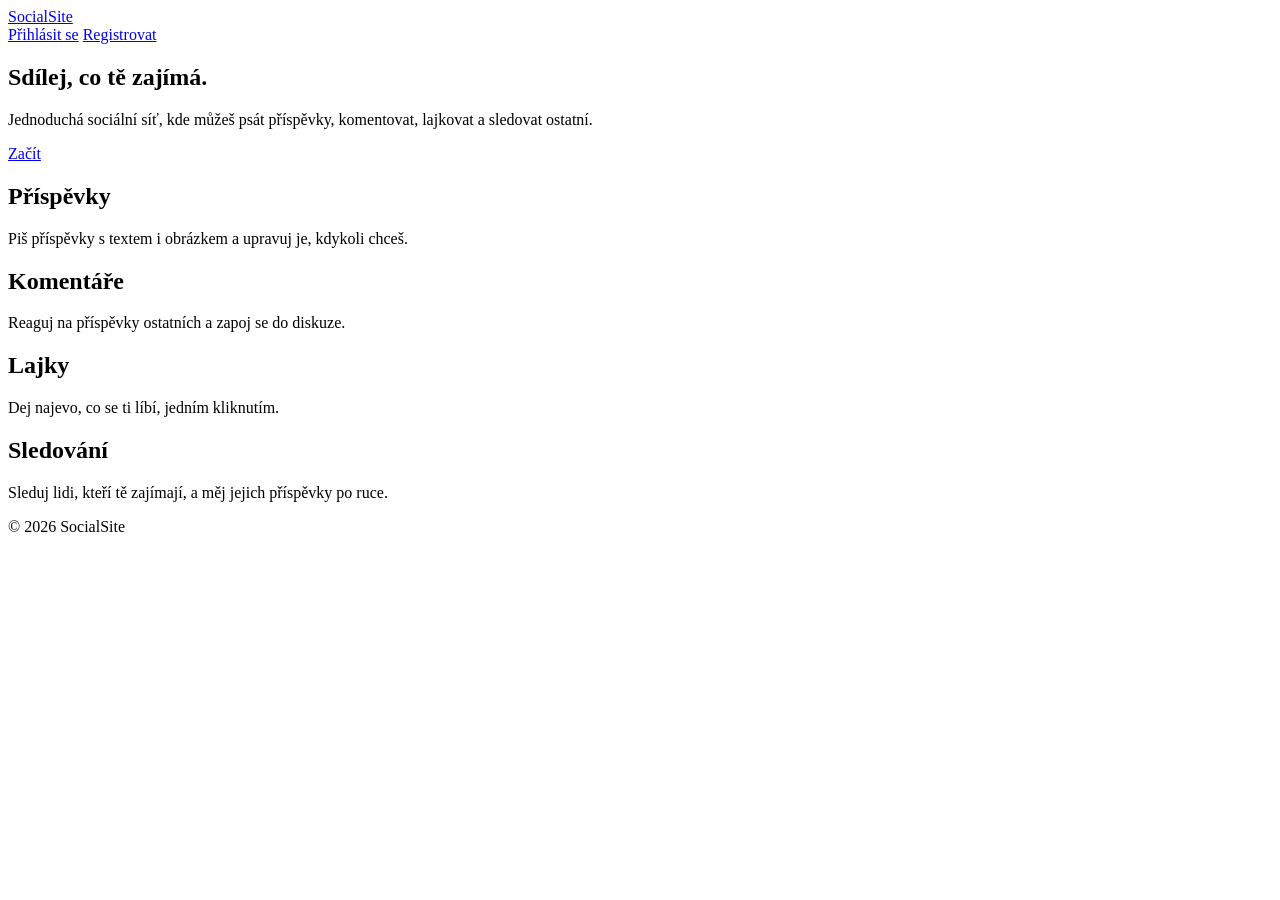
==== SocialSite.Web/wwwroot/index.html @ 27c718b6 "Initial commit" ====
<!DOCTYPE html>
<html lang="cs">
<head>
    <meta charset="utf-8">
    <meta name="viewport" content="width=device-width, initial-scale=1">
    <title>SocialSite</title>
    <link rel="stylesheet" href="/css/site.css">
</head>
<body>
    <header class="topbar">
        <div class="container topbar-inner">
            <a href="/" class="logo">SocialSite</a>
            <nav class="nav">
                <a href="#" class="btn btn-ghost">Přihlásit se</a>
                <a href="#" class="btn btn-primary">Registrovat</a>
            </nav>
        </div>
    </header>

    <main>
        <section class="hero">
            <div class="container">
                <h1>Sdílej, co tě zajímá.</h1>
                <p class="lead">
                    Jednoduchá sociální síť, kde můžeš psát příspěvky, komentovat,
                    lajkovat a sledovat ostatní.
                </p>
                <a href="#" class="btn btn-primary btn-lg">Začít</a>
            </div>
        </section>

        <section class="container features">
            <article class="card">
                <h2>Příspěvky</h2>
                <p>Piš příspěvky s textem i obrázkem a upravuj je, kdykoli chceš.</p>
            </article>
            <article class="card">
                <h2>Komentáře</h2>
                <p>Reaguj na příspěvky ostatních a zapoj se do diskuze.</p>
            </article>
            <article class="card">
                <h2>Lajky</h2>
                <p>Dej najevo, co se ti líbí, jedním kliknutím.</p>
            </article>
            <article class="card">
                <h2>Sledování</h2>
                <p>Sleduj lidi, kteří tě zajímají, a měj jejich příspěvky po ruce.</p>
            </article>
        </section>
    </main>

    <footer class="footer">
        <div class="container">© 2026 SocialSite</div>
    </footer>
</body>
</html>
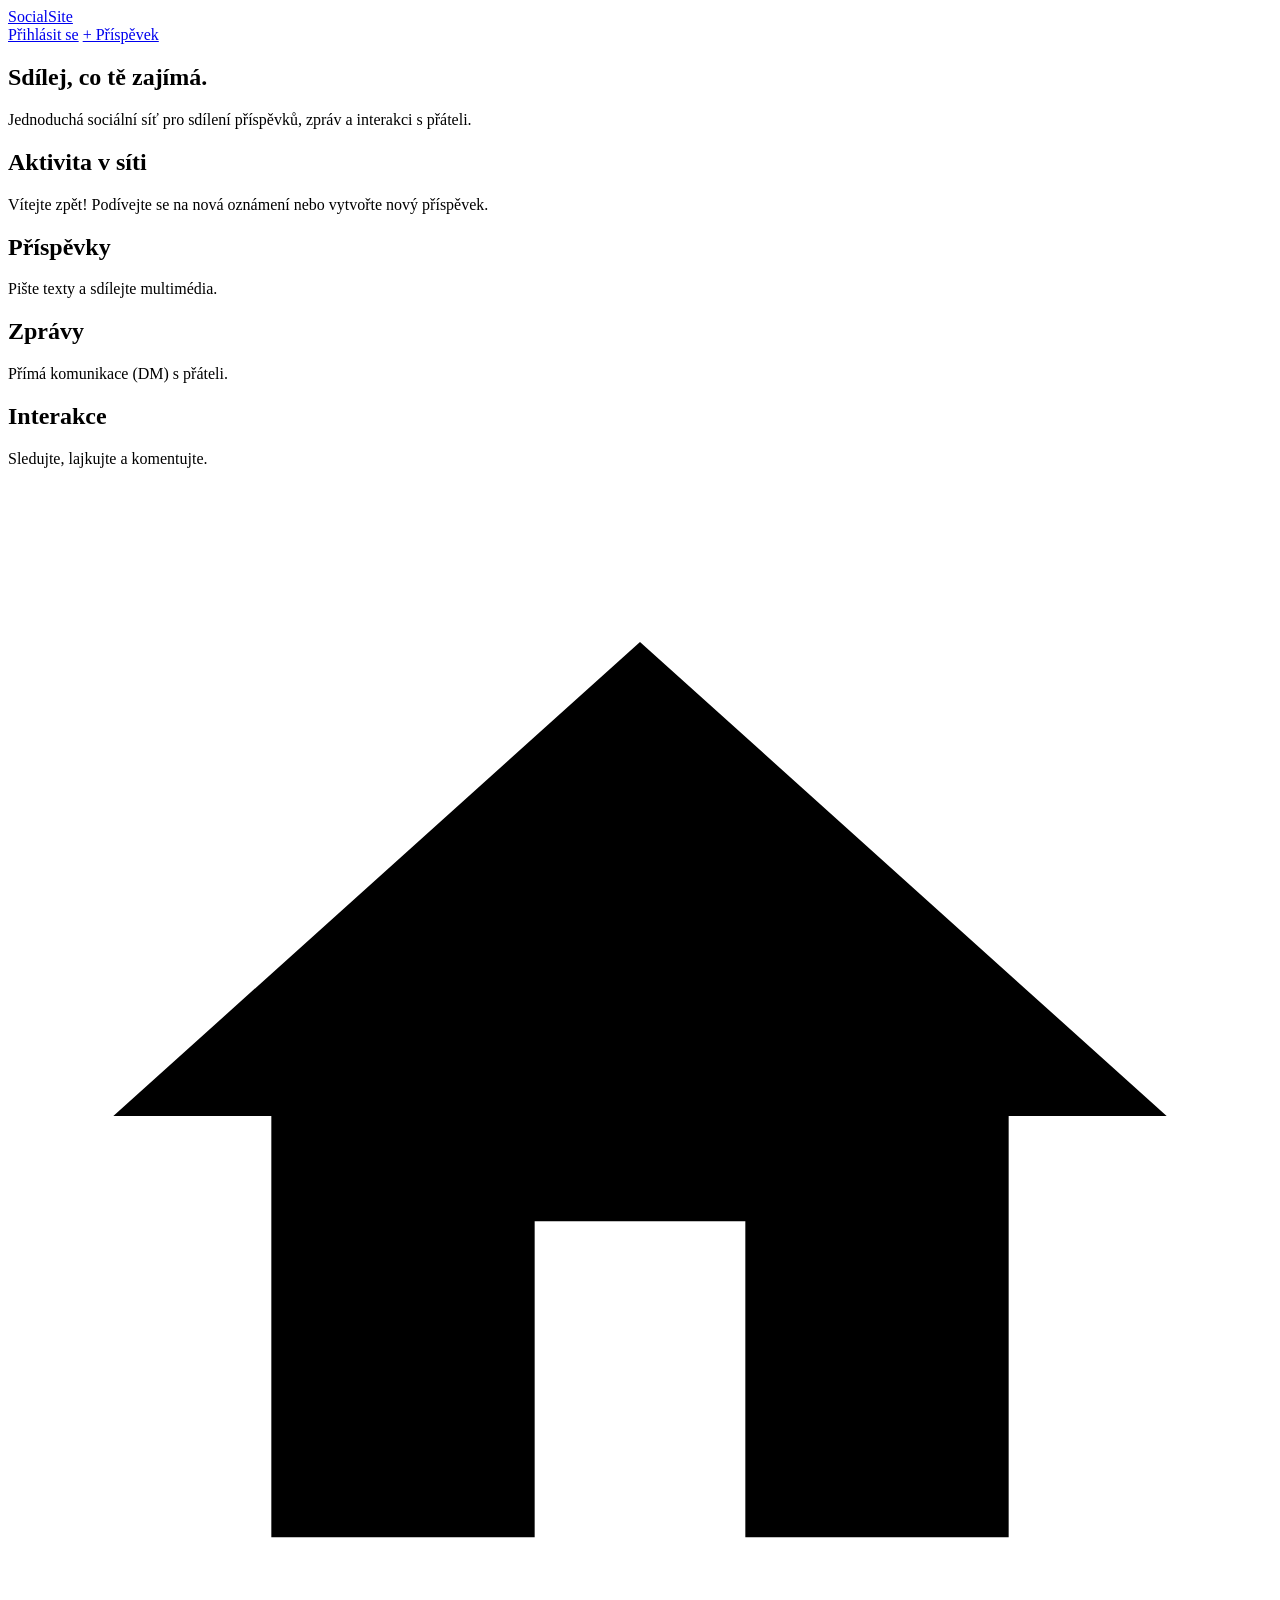
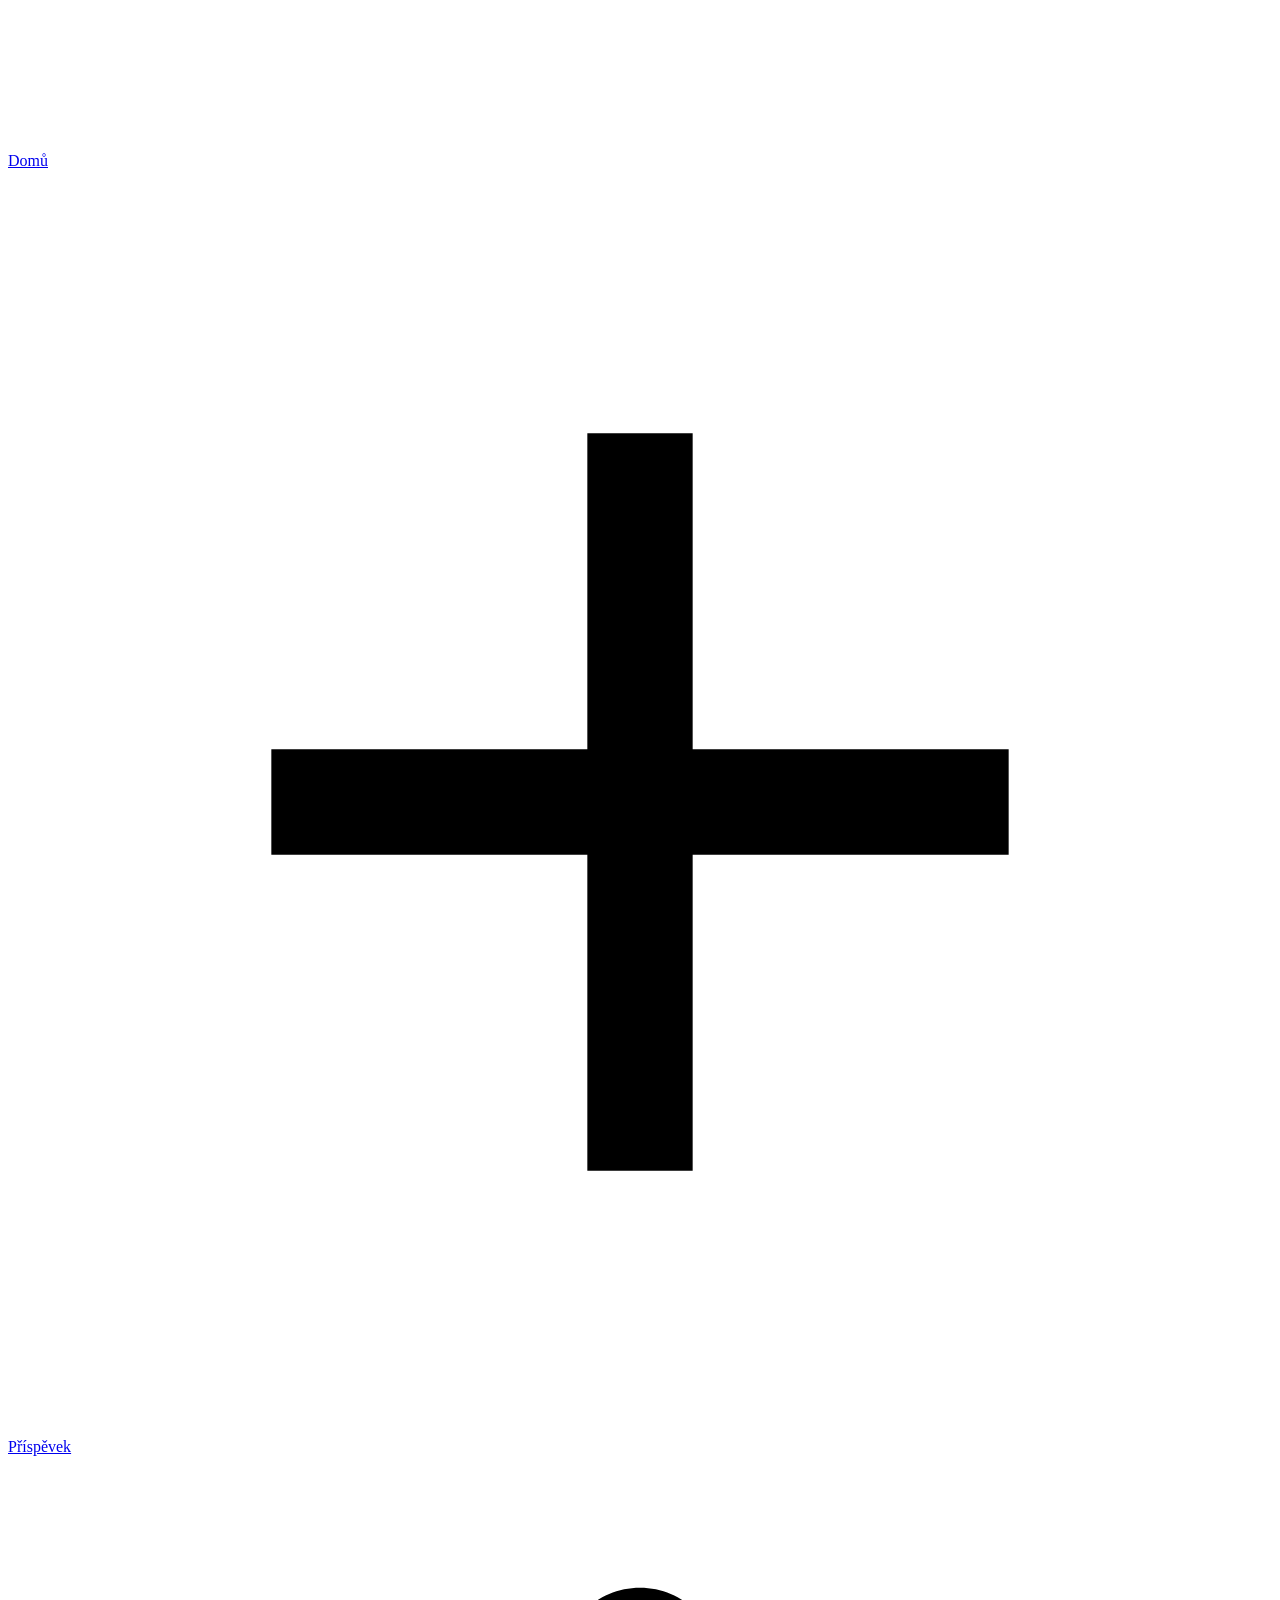
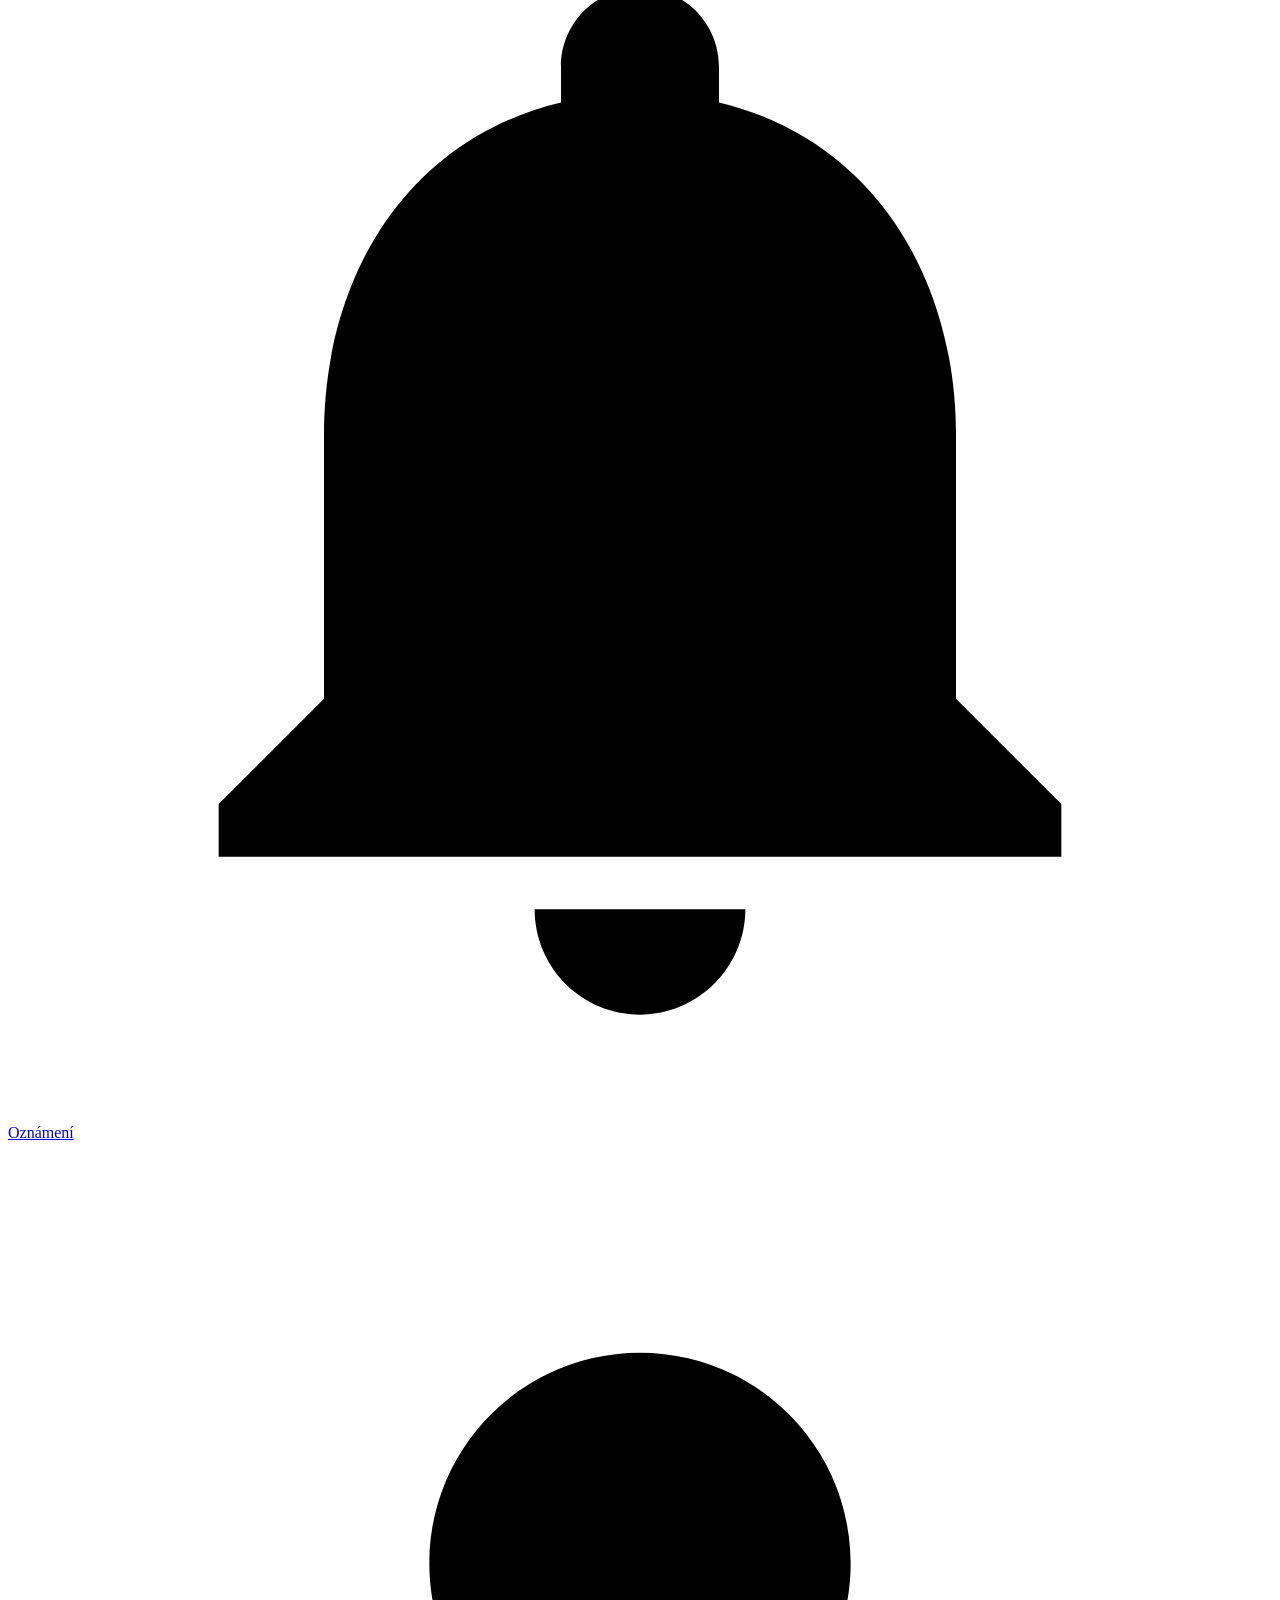
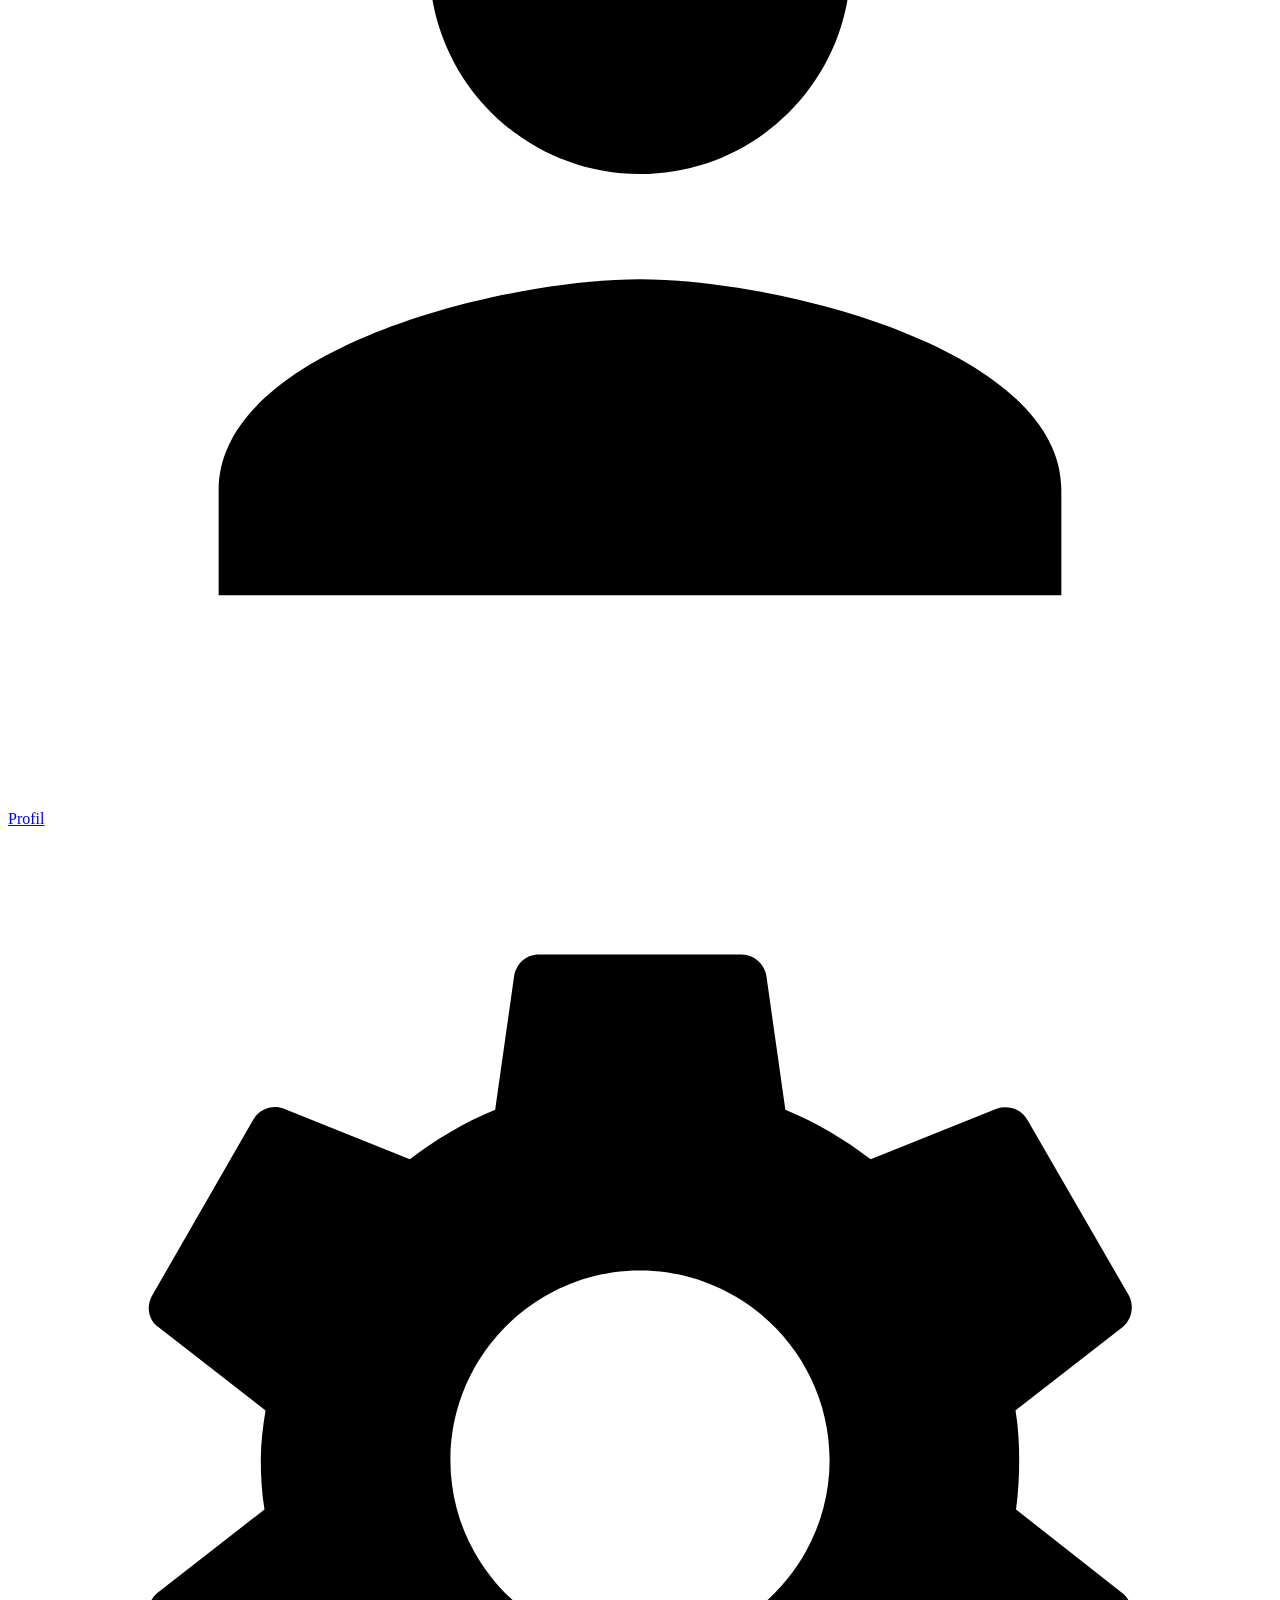
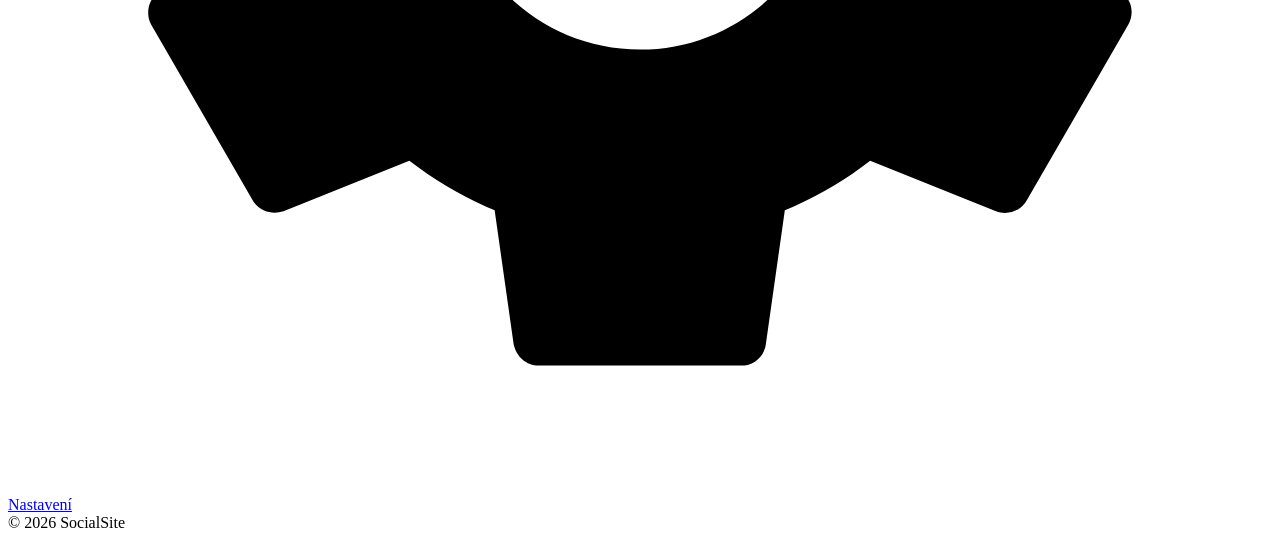
==== commit f6527991: "Update - index.html upgraded" ====
--- a/SocialSite.Web/wwwroot/index.html
+++ b/SocialSite.Web/wwwroot/index.html
@@ -3,16 +3,16 @@
 <head>
     <meta charset="utf-8">
     <meta name="viewport" content="width=device-width, initial-scale=1">
-    <title>SocialSite</title>
+    <title>SocialSite - Přehled</title>
     <link rel="stylesheet" href="/css/site.css">
 </head>
 <body>
     <header class="topbar">
         <div class="container topbar-inner">
-            <a href="/" class="logo">SocialSite</a>
+            <a href="index.html" class="logo">SocialSite</a>
             <nav class="nav">
-                <a href="#" class="btn btn-ghost">Přihlásit se</a>
-                <a href="#" class="btn btn-primary">Registrovat</a>
+                <a href="settings.html" class="btn btn-ghost">Přihlásit se</a>
+                <a href="post.html" class="btn btn-primary">+ Příspěvek</a>
             </nav>
         </div>
     </header>
@@ -21,33 +21,56 @@
         <section class="hero">
             <div class="container">
                 <h1>Sdílej, co tě zajímá.</h1>
-                <p class="lead">
-                    Jednoduchá sociální síť, kde můžeš psát příspěvky, komentovat,
-                    lajkovat a sledovat ostatní.
-                </p>
-                <a href="#" class="btn btn-primary btn-lg">Začít</a>
+                <p class="lead">Jednoduchá sociální síť pro sdílení příspěvků, zpráv a interakci s přáteli.</p>
             </div>
         </section>
 
-        <section class="container features">
+        <section class="container">
             <article class="card">
-                <h2>Příspěvky</h2>
-                <p>Piš příspěvky s textem i obrázkem a upravuj je, kdykoli chceš.</p>
+                <h2>Aktivita v síti</h2>
+                <p>Vítejte zpět! Podívejte se na nová oznámení nebo vytvořte nový příspěvek.</p>
             </article>
-            <article class="card">
-                <h2>Komentáře</h2>
-                <p>Reaguj na příspěvky ostatních a zapoj se do diskuze.</p>
-            </article>
-            <article class="card">
-                <h2>Lajky</h2>
-                <p>Dej najevo, co se ti líbí, jedním kliknutím.</p>
-            </article>
-            <article class="card">
-                <h2>Sledování</h2>
-                <p>Sleduj lidi, kteří tě zajímají, a měj jejich příspěvky po ruce.</p>
-            </article>
+
+            <div class="features">
+                <article class="card">
+                    <h2>Příspěvky</h2>
+                    <p>Pište texty a sdílejte multimédia.</p>
+                </article>
+                <article class="card">
+                    <h2>Zprávy</h2>
+                    <p>Přímá komunikace (DM) s přáteli.</p>
+                </article>
+                <article class="card">
+                    <h2>Interakce</h2>
+                    <p>Sledujte, lajkujte a komentujte.</p>
+                </article>
+            </div>
         </section>
     </main>
+
+    <!-- Navigační Taby 5rem od spodního okraje -->
+    <nav class="bottom-tabs">
+        <a href="index.html" class="tab-item active">
+            <svg class="tab-icon" viewBox="0 0 24 24"><path d="M10 20v-6h4v6h5v-8h3L12 3 2 12h3v8z"/></svg>
+            <span>Domů</span>
+        </a>
+        <a href="post.html" class="tab-item">
+            <svg class="tab-icon" viewBox="0 0 24 24"><path d="M19 13h-6v6h-2v-6H5v-2h6V5h2v6h6v2z"/></svg>
+            <span>Příspěvek</span>
+        </a>
+        <a href="notifications.html" class="tab-item">
+            <svg class="tab-icon" viewBox="0 0 24 24"><path d="M12 22c1.1 0 2-.9 2-2h-4c0 1.1.89 2 2 2zm6-6v-5c0-3.07-1.64-5.64-4.5-6.32V4c0-.83-.67-1.5-1.5-1.5s-1.5.67-1.5 1.5v.68C7.63 5.36 6 7.92 6 11v5l-2 2v1h16v-1l-2-2z"/></svg>
+            <span>Oznámení</span>
+        </a>
+        <a href="profile.html" class="tab-item">
+            <svg class="tab-icon" viewBox="0 0 24 24"><path d="M12 12c2.21 0 4-1.79 4-4s-1.79-4-4-4-4 1.79-4 4 1.79 4 4 4zm0 2c-2.67 0-8 1.34-8 4v2h16v-2c0-2.66-5.33-4-8-4z"/></svg>
+            <span>Profil</span>
+        </a>
+        <a href="settings.html" class="tab-item">
+            <svg class="tab-icon" viewBox="0 0 24 24"><path d="M19.14 12.94c.04-.3.06-.61.06-.94 0-.32-.02-.64-.07-.94l2.03-1.58c.18-.14.23-.41.12-.61l-1.92-3.32c-.12-.22-.37-.29-.59-.22l-2.39.96c-.5-.38-1.03-.7-1.62-.94l-.36-2.54c-.04-.24-.24-.41-.48-.41h-3.84c-.24 0-.43.17-.47.41l-.36 2.54c-.59.24-1.13.57-1.62.94l-2.39-.96c-.22-.08-.47 0-.59.22L2.74 8.87c-.12.21-.08.47.12.61l2.03 1.58c-.05.3-.09.63-.09.94s.02.64.07.94l-2.03 1.58c-.18.14-.23.41-.12.61l1.92 3.32c.12.22.37.29.59.22l2.39-.96c.5.38 1.03.7 1.62.94l.36 2.54c.05.24.24.41.48.41h3.84c.24 0 .44-.17.47-.41l.36-2.54c.59-.24 1.13-.56 1.62-.94l2.39.96c.22.08.47 0 .59-.22l1.92-3.32c.12-.22.07-.47-.12-.61l-2.01-1.58zM12 15.6c-1.98 0-3.6-1.62-3.6-3.6s1.62-3.6 3.6-3.6 3.6 1.62 3.6 3.6-1.62 3.6-3.6 3.6z"/></svg>
+            <span>Nastavení</span>
+        </a>
+    </nav>
 
     <footer class="footer">
         <div class="container">© 2026 SocialSite</div>
